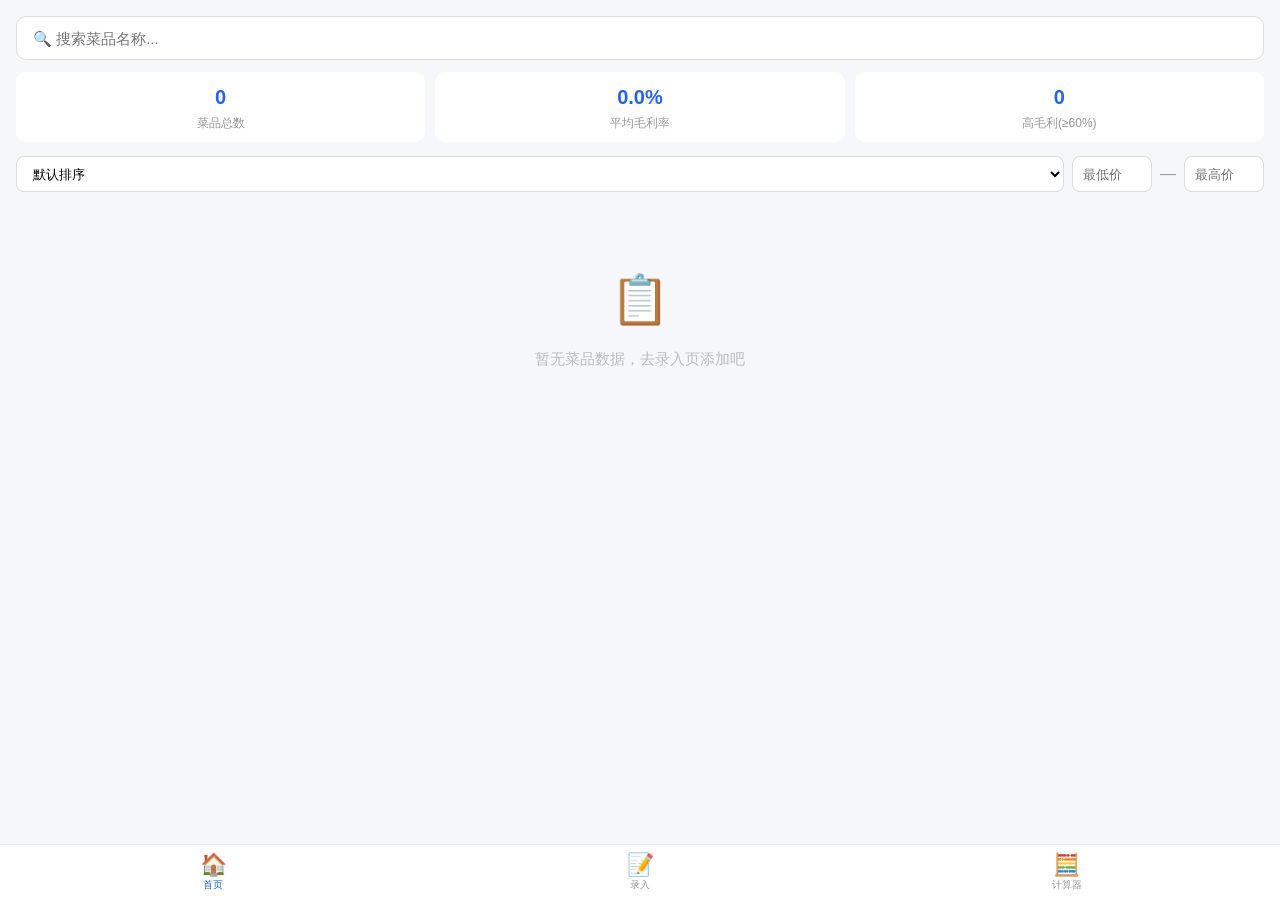
==== index.html @ 5049fad4 "feat: 后厨计算器 - 餐厅成本与毛利率计算工具 - 3个Tab：首页(数据总览)、录入(添加/修改菜品)、计算器(快捷工具) - localStorage持久化，数据不丢失 - 原材料卡片式布局" ====
<!DOCTYPE html>
<html lang="zh-CN">
<head>
  <meta charset="UTF-8">
  <meta name="viewport" content="width=device-width, initial-scale=1.0, maximum-scale=1.0, user-scalable=no">
  <meta name="theme-color" content="#2563EB">
  <meta name="apple-mobile-web-app-capable" content="yes">
  <meta name="apple-mobile-web-app-status-bar-style" content="default">
  <meta name="apple-mobile-web-app-title" content="后厨计算器">
  <link rel="manifest" href="/manifest.json">
  <link rel="icon" href="/icon-192.png" type="image/png">
  <link rel="apple-touch-icon" href="/icon-192.png">
  <title>后厨计算器</title>
  <link rel="stylesheet" href="/css/style.css">
</head>
<body>

  <!-- Toast -->
  <div id="toast" class="toast"></div>

  <!-- 首页 -->
  <div id="page-home" class="page active">
    <div class="page-content">
      <div class="search-bar">
        <input class="search-input" id="search-input" placeholder="🔍 搜索菜品名称..." oninput="onSearch()" />
      </div>
      <div class="stats-row">
        <div class="stat-card"><div class="stat-value" id="stat-total">0</div><div class="stat-label">菜品总数</div></div>
        <div class="stat-card"><div class="stat-value" id="stat-avg">0%</div><div class="stat-label">平均毛利率</div></div>
        <div class="stat-card"><div class="stat-value" id="stat-high">0</div><div class="stat-label">高毛利(≥60%)</div></div>
      </div>
      <div class="filter-bar">
        <select class="filter-select" onchange="onSortChange(this.value)">
          <option value="default">默认排序</option>
          <option value="margin-desc">毛利率 ↓</option>
          <option value="margin-asc">毛利率 ↑</option>
        </select>
        <input class="filter-price" type="number" placeholder="最低价" oninput="onMinPrice(this.value)" />
        <span style="line-height:36px;color:#999">—</span>
        <input class="filter-price" type="number" placeholder="最高价" oninput="onMaxPrice(this.value)" />
      </div>
      <div id="dish-list"><div class="empty-state"><div class="empty-icon">📋</div><div class="empty-text">暂无菜品数据，去录入页添加吧</div></div></div>
    </div>
  </div>

  <!-- 录入页 -->
  <div id="page-add" class="page">
    <div class="page-content" id="add-page-content"></div>
  </div>

  <!-- 计算器页 -->
  <div id="page-calc" class="page">
    <div class="page-content">
      <!-- 计算器1：出成率换算 -->
      <div class="calc-card">
        <div class="calc-title">🧮 出成率换算</div>
        <div class="calc-field">
          <label class="calc-label">原材料价格（元/斤）</label>
          <input class="calc-input" id="calc1-price" type="number" step="0.01" min="0" placeholder="如：25" oninput="onCalc1Input()" />
        </div>
        <div class="calc-field">
          <label class="calc-label">需要克重（g）</label>
          <input class="calc-input" id="calc1-weight" type="number" step="0.1" min="0" placeholder="如：300" oninput="onCalc1Input()" />
        </div>
        <div class="calc-field">
          <label class="calc-label">出成率（%）</label>
          <input class="calc-input" id="calc1-yield" type="number" step="0.1" min="0" max="100" placeholder="默认100" value="100" oninput="onCalc1Input()" />
        </div>
        <div class="calc-result">实际成本：<span id="calc1-result">—</span></div>
      </div>

      <!-- 计算器2：毛利率计算 -->
      <div class="calc-card">
        <div class="calc-title">📊 毛利率计算</div>
        <div class="calc-field">
          <label class="calc-label">售价（元）</label>
          <input class="calc-input" id="calc2-price" type="number" step="0.01" min="0" placeholder="如：68" oninput="onCalc2Input()" />
        </div>
        <div class="calc-field">
          <label class="calc-label">单份成本（元）</label>
          <input class="calc-input" id="calc2-cost" type="number" step="0.01" min="0" placeholder="如：25" oninput="onCalc2Input()" />
        </div>
        <div class="calc-result">毛利率：<span id="calc2-result">—</span></div>
      </div>
    </div>
  </div>

  <!-- 底部导航 -->
  <div class="tab-bar">
    <button class="tab-item active" data-tab="home" onclick="switchTab('home')">
      <span class="tab-icon">🏠</span>
      <span class="tab-label">首页</span>
    </button>
    <button class="tab-item" data-tab="add" onclick="switchTab('add')">
      <span class="tab-icon">📝</span>
      <span class="tab-label">录入</span>
    </button>
    <button class="tab-item" data-tab="calc" onclick="switchTab('calc')">
      <span class="tab-icon">🧮</span>
      <span class="tab-label">计算器</span>
    </button>
  </div>

  <script src="/js/types.js"></script>
  <script src="/js/storage.js"></script>
  <script src="/js/app.js"></script>
  <script>
    if ('serviceWorker' in navigator) {
      window.addEventListener('load', function() {
        navigator.serviceWorker.register('/sw.js').then(function(reg) {
          console.log('SW registered:', reg.scope);
        }).catch(function(err) {
          console.log('SW registration failed:', err);
        });
      });
    }
  </script>
</body>
</html>
---- css/style.css ----
/* ============ 全局重置 ============ */
* { margin: 0; padding: 0; box-sizing: border-box; -webkit-tap-highlight-color: transparent; }
html, body { height: 100%; overflow: hidden; }
body {
  font-family: -apple-system, BlinkMacSystemFont, "Segoe UI", Roboto, "Helvetica Neue", Arial, sans-serif;
  background: #f5f7fa; color: #1a1a2e; font-size: 16px; line-height: 1.5;
}

/* ============ 底部导航 ============ */
.tab-bar {
  position: fixed; bottom: 0; left: 0; right: 0;
  display: flex; height: 56px; background: #fff;
  border-top: 1px solid #e8e8e8; z-index: 1000;
}
.tab-item {
  flex: 1; display: flex; flex-direction: column; align-items: center;
  justify-content: center; font-size: 11px; color: #999; cursor: pointer;
  transition: color 0.2s; border: none; background: none; padding: 0;
}
.tab-item.active { color: #2563EB; }
.tab-icon { font-size: 22px; margin-bottom: 2px; line-height: 1; }
.tab-label { font-size: 10px; }

/* ============ 页面容器 ============ */
.page { display: none; height: 100vh; padding-bottom: 56px; overflow-y: auto; }
.page.active { display: block; }
.page-content { padding: 16px; padding-bottom: 100px; }

/* ============ 首页表格 ============ */
.search-bar { margin-bottom: 12px; }
.search-input {
  width: 100%; height: 44px; padding: 0 16px; border: 1px solid #ddd;
  border-radius: 10px; font-size: 15px; outline: none; background: #fff;
  transition: border-color 0.2s;
}
.search-input:focus { border-color: #2563EB; }

.stats-row {
  display: flex; gap: 10px; margin-bottom: 14px; flex-wrap: wrap;
}
.stat-card {
  flex: 1; min-width: 80px; background: #fff; border-radius: 10px;
  padding: 10px 12px; text-align: center;
}
.stat-value { font-size: 20px; font-weight: 700; color: #2563EB; }
.stat-label { font-size: 12px; color: #999; margin-top: 2px; }

.filter-bar {
  display: flex; gap: 8px; margin-bottom: 12px; flex-wrap: wrap;
}
.filter-select {
  height: 36px; padding: 0 12px; border: 1px solid #ddd; border-radius: 8px;
  font-size: 13px; background: #fff; outline: none; flex: 1; min-width: 80px;
}
.filter-price {
  height: 36px; padding: 0 10px; border: 1px solid #ddd; border-radius: 8px;
  font-size: 13px; outline: none; width: 80px;
}

.table-wrap { overflow-x: auto; border-radius: 10px; background: #fff; }
table { width: 100%; border-collapse: collapse; min-width: 480px; }
th { background: #f0f4ff; padding: 10px 8px; font-size: 12px; color: #666; text-align: left; white-space: nowrap; }
td { padding: 10px 8px; font-size: 15px; border-bottom: 1px solid #f0f0f0; }
tr:last-child td { border-bottom: none; }
tr { cursor: pointer; transition: background 0.15s; }
tr:hover { background: #f8faff; }
.price-cell { font-size: 18px; font-weight: 700; }
.margin-green { color: #16a34a; }
.margin-red { color: #dc2626; }
.margin-normal { color: #2563EB; }
.dish-name { font-weight: 600; }

/* ============ 录入页 - 卡片式区块 ============ */
.form-section {
  background: #fff; border-radius: 12px; padding: 20px; margin-bottom: 16px;
  box-shadow: 0 1px 4px rgba(0,0,0,0.04);
}
.section-title {
  font-size: 16px; font-weight: 700; color: #1a1a2e; margin-bottom: 16px;
  padding-bottom: 10px; border-bottom: 2px solid #2563EB;
}
.field-group { margin-bottom: 14px; }
.field-group:last-child { margin-bottom: 0; }
.field-label {
  display: block; font-size: 14px; color: #666; margin-bottom: 6px; font-weight: 500;
}
.form-input {
  width: 100%; height: 44px; padding: 0 14px; border: 1px solid #ddd;
  border-radius: 8px; font-size: 16px; outline: none; background: #fff;
  transition: border-color 0.2s, box-shadow 0.2s;
}
.form-input:focus { border-color: #2563EB; box-shadow: 0 0 0 3px rgba(37,99,235,0.1); }

/* ============ 原材料卡片 ============ */
.ing-card {
  background: #f8f9fb; border-radius: 10px; padding: 16px; margin-bottom: 16px;
  border: 1px solid #eee;
}
.ing-field { margin-bottom: 12px; }
.ing-field:last-of-type { margin-bottom: 0; }
.ing-label {
  display: block; font-size: 13px; color: #666; margin-bottom: 5px; font-weight: 500;
}
.ing-input {
  width: 100%; height: 44px; padding: 0 12px; border: 1px solid #ddd;
  border-radius: 8px; font-size: 15px; outline: none; background: #fff;
  transition: border-color 0.2s, box-shadow 0.2s;
}
.ing-input:focus { border-color: #2563EB; box-shadow: 0 0 0 3px rgba(37,99,235,0.1); }

.ing-price-row {
  display: flex; gap: 8px; align-items: stretch;
}
.ing-price-input {
  flex: 1; height: 44px; padding: 0 12px; border: 1px solid #ddd;
  border-radius: 8px; font-size: 15px; outline: none; background: #fff;
  transition: border-color 0.2s, box-shadow 0.2s;
}
.ing-price-input:focus { border-color: #2563EB; box-shadow: 0 0 0 3px rgba(37,99,235,0.1); }
.ing-unit-select {
  flex-shrink: 0; height: 44px; padding: 0 12px; border: 1px solid #ddd;
  border-radius: 8px; font-size: 13px; background: #fff; color: #2563EB;
  font-weight: 600; cursor: pointer; outline: none; transition: all 0.15s;
}
.ing-unit-select:active { background: #eff6ff; }

.ing-card-footer {
  display: flex; justify-content: space-between; align-items: center;
  margin-top: 12px; padding-top: 10px; border-top: 1px solid #e0e0e0;
}
.ing-subtotal { font-size: 14px; color: #888; font-weight: 500; }
.ing-delete {
  background: none; border: none; color: #bbb; font-size: 18px;
  cursor: pointer; padding: 4px 8px; border-radius: 6px; transition: all 0.2s;
  line-height: 1;
}
.ing-delete:active { color: #dc2626; background: #fef2f2; }

.add-ing-btn {
  display: block; width: 100%; height: 44px; border: 1.5px dashed #2563EB;
  border-radius: 10px; background: #f0f4ff; color: #2563EB;
  font-size: 15px; font-weight: 600; cursor: pointer; transition: all 0.2s;
  margin-top: 4px;
}
.add-ing-btn:active { background: #dbeafe; }

.total-cost-row {
  text-align: right; margin-top: 8px; padding-top: 14px; font-size: 20px;
  font-weight: 700; color: #2563EB; border-top: 2px solid #e0e0e0;
}

/* ============ 售价与利润区域 ============ */
.profit-section {
  background: #fff; border-radius: 12px; padding: 20px; margin-bottom: 16px;
  box-shadow: 0 1px 4px rgba(0,0,0,0.04);
}
.profit-row { display: flex; justify-content: space-between; align-items: center; margin-bottom: 10px; }
.profit-label { font-size: 14px; color: #666; }
.profit-value { font-size: 16px; font-weight: 700; }
.profit-value.green { color: #16a34a; }
.profit-value.red { color: #dc2626; }
.profit-value.blue { color: #2563EB; }

.save-btn {
  width: 100%; height: 50px; background: #2563EB; color: #fff;
  border: none; border-radius: 8px; font-size: 18px; font-weight: 700;
  cursor: pointer; transition: all 0.2s; margin-top: 16px;
}
.save-btn:active { background: #1d4ed8; }

/* ============ 计算器页 ============ */
.calc-card {
  background: #fff; border-radius: 12px; padding: 20px; margin-bottom: 16px;
  box-shadow: 0 1px 4px rgba(0,0,0,0.04);
}
.calc-title { font-size: 16px; font-weight: 700; margin-bottom: 14px; color: #1a1a2e; }
.calc-field { margin-bottom: 12px; }
.calc-label { display: block; font-size: 13px; color: #666; margin-bottom: 4px; }
.calc-input {
  width: 100%; height: 44px; padding: 0 14px; border: 1px solid #ddd;
  border-radius: 8px; font-size: 16px; outline: none; background: #fafafa;
  transition: border-color 0.2s;
}
.calc-input:focus { border-color: #2563EB; background: #fff; }
.calc-result {
  margin-top: 12px; padding: 12px; background: #f0f4ff; border-radius: 8px;
  font-size: 18px; font-weight: 700; color: #2563EB; text-align: center;
}

/* ============ Toast 提示 ============ */
.toast {
  position: fixed; top: 20px; left: 50%; transform: translateX(-50%);
  background: #1a1a2e; color: #fff; padding: 12px 24px; border-radius: 10px;
  font-size: 14px; z-index: 2000; opacity: 0; transition: opacity 0.3s;
  pointer-events: none; white-space: nowrap;
}
.toast.show { opacity: 1; }

/* ============ 空状态 ============ */
.empty-state {
  text-align: center; padding: 60px 20px; color: #bbb;
}
.empty-icon { font-size: 48px; margin-bottom: 12px; }
.empty-text { font-size: 15px; }

/* ============ 滚动条美化 ============ */
::-webkit-scrollbar { width: 4px; height: 4px; }
::-webkit-scrollbar-track { background: transparent; }
::-webkit-scrollbar-thumb { background: #ccc; border-radius: 4px; }
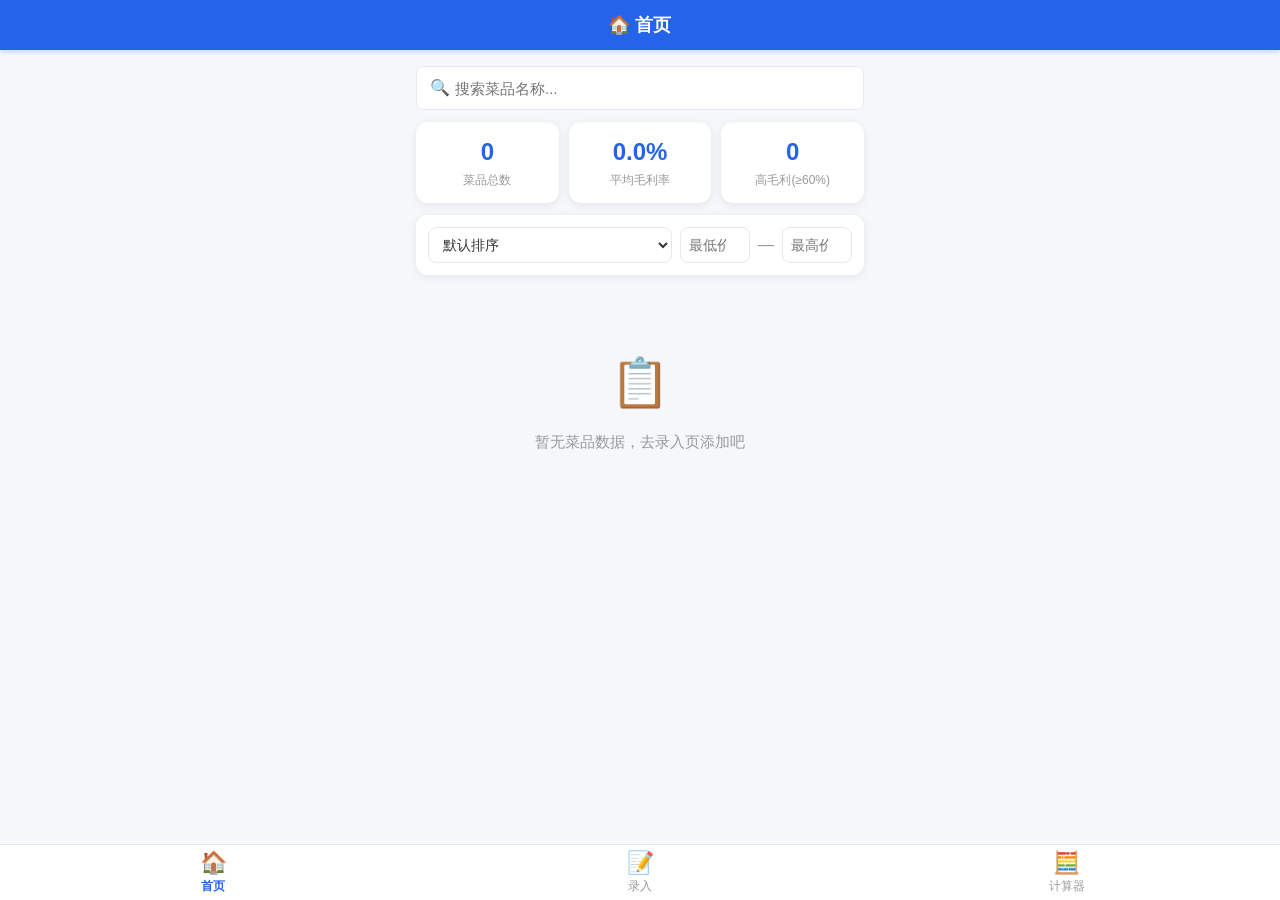
==== commit a7e6cf82: "refactor: 全新UI设计 - 卡片式布局、蓝色导航栏、圆角卡片、专业APP风格" ====
--- a/index.html
+++ b/index.html
@@ -7,22 +7,26 @@
   <meta name="apple-mobile-web-app-capable" content="yes">
   <meta name="apple-mobile-web-app-status-bar-style" content="default">
   <meta name="apple-mobile-web-app-title" content="后厨计算器">
-  <link rel="manifest" href="/manifest.json">
-  <link rel="icon" href="/icon-192.png" type="image/png">
-  <link rel="apple-touch-icon" href="/icon-192.png">
+  <link rel="manifest" href="./manifest.json">
+  <link rel="icon" href="./icon-192.png" type="image/png">
+  <link rel="apple-touch-icon" href="./icon-192.png">
   <title>后厨计算器</title>
-  <link rel="stylesheet" href="/css/style.css">
+  <link rel="stylesheet" href="./css/style.css">
 </head>
 <body>
 
   <!-- Toast -->
   <div id="toast" class="toast"></div>
 
+  <!-- 顶部导航 -->
+  <div class="top-nav" id="top-nav">🏠 首页</div>
+
   <!-- 首页 -->
   <div id="page-home" class="page active">
     <div class="page-content">
       <div class="search-bar">
-        <input class="search-input" id="search-input" placeholder="🔍 搜索菜品名称..." oninput="onSearch()" />
+        <span class="search-icon">🔍</span>
+        <input class="search-input" id="search-input" placeholder="搜索菜品名称..." oninput="onSearch()" />
       </div>
       <div class="stats-row">
         <div class="stat-card"><div class="stat-value" id="stat-total">0</div><div class="stat-label">菜品总数</div></div>
@@ -51,7 +55,6 @@
   <!-- 计算器页 -->
   <div id="page-calc" class="page">
     <div class="page-content">
-      <!-- 计算器1：出成率换算 -->
       <div class="calc-card">
         <div class="calc-title">🧮 出成率换算</div>
         <div class="calc-field">
@@ -66,10 +69,8 @@
           <label class="calc-label">出成率（%）</label>
           <input class="calc-input" id="calc1-yield" type="number" step="0.1" min="0" max="100" placeholder="默认100" value="100" oninput="onCalc1Input()" />
         </div>
-        <div class="calc-result">实际成本：<span id="calc1-result">—</span></div>
+        <div class="calc-result">实际成本：<strong id="calc1-result">—</strong></div>
       </div>
-
-      <!-- 计算器2：毛利率计算 -->
       <div class="calc-card">
         <div class="calc-title">📊 毛利率计算</div>
         <div class="calc-field">
@@ -80,7 +81,7 @@
           <label class="calc-label">单份成本（元）</label>
           <input class="calc-input" id="calc2-cost" type="number" step="0.01" min="0" placeholder="如：25" oninput="onCalc2Input()" />
         </div>
-        <div class="calc-result">毛利率：<span id="calc2-result">—</span></div>
+        <div class="calc-result">毛利率：<strong id="calc2-result">—</strong></div>
       </div>
     </div>
   </div>
@@ -101,13 +102,13 @@
     </button>
   </div>
 
-  <script src="/js/types.js"></script>
-  <script src="/js/storage.js"></script>
-  <script src="/js/app.js"></script>
+  <script src="./js/types.js"></script>
+  <script src="./js/storage.js"></script>
+  <script src="./js/app.js"></script>
   <script>
     if ('serviceWorker' in navigator) {
       window.addEventListener('load', function() {
-        navigator.serviceWorker.register('/sw.js').then(function(reg) {
+        navigator.serviceWorker.register('./sw.js').then(function(reg) {
           console.log('SW registered:', reg.scope);
         }).catch(function(err) {
           console.log('SW registration failed:', err);
--- a/css/style.css
+++ b/css/style.css
@@ -1,209 +1,613 @@
-/* ============ 全局重置 ============ */
-* { margin: 0; padding: 0; box-sizing: border-box; -webkit-tap-highlight-color: transparent; }
-html, body { height: 100%; overflow: hidden; }
+* {
+  margin: 0;
+  padding: 0;
+  box-sizing: border-box;
+  -webkit-tap-highlight-color: transparent;
+}
+
 body {
-  font-family: -apple-system, BlinkMacSystemFont, "Segoe UI", Roboto, "Helvetica Neue", Arial, sans-serif;
-  background: #f5f7fa; color: #1a1a2e; font-size: 16px; line-height: 1.5;
-}
-
-/* ============ 底部导航 ============ */
+  background: #F5F7FA;
+  font-family: -apple-system, BlinkMacSystemFont, "PingFang SC", "Helvetica Neue", Arial, sans-serif;
+  color: #333;
+  line-height: 1.5;
+  padding-bottom: 56px;
+  padding-top: 50px;
+  min-height: 100vh;
+  overflow-x: hidden;
+}
+
+/* ====== Top Nav Bar ====== */
+.top-nav {
+  position: fixed;
+  top: 0;
+  left: 0;
+  right: 0;
+  height: 50px;
+  background: #2563EB;
+  color: #fff;
+  display: flex;
+  align-items: center;
+  justify-content: center;
+  font-size: 18px;
+  font-weight: 600;
+  z-index: 100;
+  box-shadow: 0 2px 4px rgba(37, 99, 235, 0.2);
+}
+
+/* ====== Bottom Tab Bar ====== */
 .tab-bar {
-  position: fixed; bottom: 0; left: 0; right: 0;
-  display: flex; height: 56px; background: #fff;
-  border-top: 1px solid #e8e8e8; z-index: 1000;
-}
+  position: fixed;
+  bottom: 0;
+  left: 0;
+  right: 0;
+  height: 56px;
+  background: #fff;
+  border-top: 1px solid #E5E7EB;
+  display: flex;
+  align-items: center;
+  justify-content: space-around;
+  z-index: 100;
+  padding-bottom: env(safe-area-inset-bottom, 0);
+}
+
 .tab-item {
-  flex: 1; display: flex; flex-direction: column; align-items: center;
-  justify-content: center; font-size: 11px; color: #999; cursor: pointer;
-  transition: color 0.2s; border: none; background: none; padding: 0;
-}
-.tab-item.active { color: #2563EB; }
-.tab-icon { font-size: 22px; margin-bottom: 2px; line-height: 1; }
-.tab-label { font-size: 10px; }
-
-/* ============ 页面容器 ============ */
-.page { display: none; height: 100vh; padding-bottom: 56px; overflow-y: auto; }
-.page.active { display: block; }
-.page-content { padding: 16px; padding-bottom: 100px; }
-
-/* ============ 首页表格 ============ */
-.search-bar { margin-bottom: 12px; }
+  flex: 1;
+  display: flex;
+  flex-direction: column;
+  align-items: center;
+  justify-content: center;
+  height: 100%;
+  border: none;
+  background: transparent;
+  cursor: pointer;
+  outline: none;
+  padding: 4px 0;
+}
+
+.tab-icon {
+  font-size: 22px;
+  line-height: 1.2;
+}
+
+.tab-label {
+  font-size: 12px;
+  color: #999;
+  margin-top: 2px;
+}
+
+.tab-item.active .tab-label {
+  color: #2563EB;
+  font-weight: 600;
+}
+
+/* ====== Pages ====== */
+.page {
+  display: none;
+  min-height: calc(100vh - 106px);
+}
+.page.active {
+  display: block;
+}
+
+.page-content {
+  padding: 16px;
+  max-width: 480px;
+  margin: 0 auto;
+}
+
+/* ====== Toast ====== */
+.toast {
+  position: fixed;
+  top: 60px;
+  left: 50%;
+  transform: translateX(-50%);
+  background: rgba(0,0,0,0.8);
+  color: #fff;
+  padding: 10px 24px;
+  border-radius: 8px;
+  font-size: 14px;
+  z-index: 999;
+  opacity: 0;
+  transition: opacity 0.3s;
+  pointer-events: none;
+}
+.toast.show {
+  opacity: 1;
+}
+
+/* ====== Card ====== */
+.card {
+  background: #fff;
+  border-radius: 12px;
+  box-shadow: 0 2px 8px rgba(0,0,0,0.08);
+  padding: 16px;
+  margin-bottom: 12px;
+}
+
+.card-title {
+  font-size: 16px;
+  font-weight: 600;
+  color: #333;
+  margin-bottom: 12px;
+  padding-bottom: 10px;
+  border-bottom: 1px solid #F3F4F6;
+}
+
+/* ====== Input ====== */
+.input-group {
+  margin-bottom: 12px;
+}
+
+.input-label {
+  font-size: 14px;
+  color: #666;
+  margin-bottom: 6px;
+  display: block;
+}
+
+.input-wrapper {
+  position: relative;
+}
+
+.input-field {
+  width: 100%;
+  height: 48px;
+  background: #fff;
+  border: 1px solid #E5E7EB;
+  border-radius: 8px;
+  padding: 0 14px;
+  font-size: 16px;
+  color: #333;
+  outline: none;
+  transition: border-color 0.2s, box-shadow 0.2s;
+}
+
+.input-field:focus {
+  border-color: #2563EB;
+  box-shadow: 0 0 0 3px rgba(37, 99, 235, 0.1);
+}
+
+.input-field::placeholder {
+  color: #B0B0B0;
+}
+
+/* ====== Button ====== */
+.btn-primary {
+  width: 100%;
+  height: 50px;
+  background: #2563EB;
+  color: #fff;
+  border: none;
+  border-radius: 8px;
+  font-size: 18px;
+  font-weight: 600;
+  cursor: pointer;
+  outline: none;
+  display: flex;
+  align-items: center;
+  justify-content: center;
+  gap: 6px;
+  transition: background 0.2s;
+}
+.btn-primary:active {
+  background: #1D4ED8;
+}
+
+.btn-small {
+  background: transparent;
+  border: 1px solid #E5E7EB;
+  border-radius: 6px;
+  padding: 6px 12px;
+  font-size: 13px;
+  color: #666;
+  cursor: pointer;
+  outline: none;
+  transition: all 0.2s;
+}
+.btn-small:active {
+  background: #F3F4F6;
+}
+.btn-small.btn-danger {
+  color: #EF4444;
+  border-color: #FEE2E2;
+}
+.btn-small.btn-danger:active {
+  background: #FEF2F2;
+}
+
+/* ====== Search Bar ====== */
+.search-bar {
+  position: relative;
+  margin-bottom: 12px;
+}
+.search-icon {
+  position: absolute;
+  left: 14px;
+  top: 50%;
+  transform: translateY(-50%);
+  font-size: 16px;
+  color: #999;
+  pointer-events: none;
+}
 .search-input {
-  width: 100%; height: 44px; padding: 0 16px; border: 1px solid #ddd;
-  border-radius: 10px; font-size: 15px; outline: none; background: #fff;
+  width: 100%;
+  height: 44px;
+  background: #fff;
+  border: 1px solid #E5E7EB;
+  border-radius: 8px;
+  padding: 0 14px 0 38px;
+  font-size: 15px;
+  color: #333;
+  outline: none;
   transition: border-color 0.2s;
 }
-.search-input:focus { border-color: #2563EB; }
-
+.search-input:focus {
+  border-color: #2563EB;
+}
+
+/* ====== Stats Cards ====== */
 .stats-row {
-  display: flex; gap: 10px; margin-bottom: 14px; flex-wrap: wrap;
+  display: flex;
+  gap: 10px;
+  margin-bottom: 12px;
 }
 .stat-card {
-  flex: 1; min-width: 80px; background: #fff; border-radius: 10px;
-  padding: 10px 12px; text-align: center;
-}
-.stat-value { font-size: 20px; font-weight: 700; color: #2563EB; }
-.stat-label { font-size: 12px; color: #999; margin-top: 2px; }
-
+  flex: 1;
+  background: #fff;
+  border-radius: 12px;
+  box-shadow: 0 2px 8px rgba(0,0,0,0.08);
+  padding: 14px 10px;
+  text-align: center;
+}
+.stat-value {
+  font-size: 24px;
+  font-weight: 700;
+  color: #2563EB;
+  line-height: 1.3;
+}
+.stat-label {
+  font-size: 12px;
+  color: #999;
+  margin-top: 4px;
+}
+
+/* ====== Filter Bar ====== */
 .filter-bar {
-  display: flex; gap: 8px; margin-bottom: 12px; flex-wrap: wrap;
+  background: #fff;
+  border-radius: 12px;
+  box-shadow: 0 2px 8px rgba(0,0,0,0.08);
+  padding: 12px;
+  margin-bottom: 12px;
+  display: flex;
+  align-items: center;
+  gap: 8px;
+  flex-wrap: wrap;
 }
 .filter-select {
-  height: 36px; padding: 0 12px; border: 1px solid #ddd; border-radius: 8px;
-  font-size: 13px; background: #fff; outline: none; flex: 1; min-width: 80px;
+  height: 36px;
+  border: 1px solid #E5E7EB;
+  border-radius: 8px;
+  padding: 0 10px;
+  font-size: 14px;
+  color: #333;
+  background: #fff;
+  outline: none;
+  flex: 1;
+  min-width: 100px;
 }
 .filter-price {
-  height: 36px; padding: 0 10px; border: 1px solid #ddd; border-radius: 8px;
-  font-size: 13px; outline: none; width: 80px;
-}
-
-.table-wrap { overflow-x: auto; border-radius: 10px; background: #fff; }
-table { width: 100%; border-collapse: collapse; min-width: 480px; }
-th { background: #f0f4ff; padding: 10px 8px; font-size: 12px; color: #666; text-align: left; white-space: nowrap; }
-td { padding: 10px 8px; font-size: 15px; border-bottom: 1px solid #f0f0f0; }
-tr:last-child td { border-bottom: none; }
-tr { cursor: pointer; transition: background 0.15s; }
-tr:hover { background: #f8faff; }
-.price-cell { font-size: 18px; font-weight: 700; }
-.margin-green { color: #16a34a; }
-.margin-red { color: #dc2626; }
-.margin-normal { color: #2563EB; }
-.dish-name { font-weight: 600; }
-
-/* ============ 录入页 - 卡片式区块 ============ */
-.form-section {
-  background: #fff; border-radius: 12px; padding: 20px; margin-bottom: 16px;
-  box-shadow: 0 1px 4px rgba(0,0,0,0.04);
+  width: 70px;
+  height: 36px;
+  border: 1px solid #E5E7EB;
+  border-radius: 8px;
+  padding: 0 8px;
+  font-size: 14px;
+  color: #333;
+  outline: none;
+}
+.filter-price:focus {
+  border-color: #2563EB;
+}
+
+/* ====== Dish List ====== */
+.dish-card {
+  background: #fff;
+  border-radius: 12px;
+  box-shadow: 0 2px 8px rgba(0,0,0,0.08);
+  padding: 14px 16px;
+  margin-bottom: 10px;
+  cursor: pointer;
+  transition: transform 0.1s;
+}
+.dish-card:active {
+  transform: scale(0.98);
+}
+.dish-card-header {
+  display: flex;
+  justify-content: space-between;
+  align-items: center;
+  margin-bottom: 6px;
+}
+.dish-name {
+  font-size: 16px;
+  font-weight: 600;
+  color: #333;
+}
+.dish-spec {
+  font-size: 12px;
+  color: #999;
+  margin-left: 6px;
+}
+.dish-margin-badge {
+  font-size: 14px;
+  font-weight: 700;
+  padding: 3px 10px;
+  border-radius: 12px;
+  white-space: nowrap;
+}
+.margin-high {
+  color: #059669;
+  background: #ECFDF5;
+}
+.margin-mid {
+  color: #D97706;
+  background: #FFFBEB;
+}
+.margin-low {
+  color: #DC2626;
+  background: #FEF2F2;
+}
+.dish-card-body {
+  display: flex;
+  justify-content: space-between;
+  font-size: 14px;
+  color: #666;
+}
+.dish-card-body span {
+  display: flex;
+  align-items: center;
+  gap: 4px;
+}
+
+/* ====== Empty State ====== */
+.empty-state {
+  text-align: center;
+  padding: 60px 20px;
+  color: #999;
+}
+.empty-icon {
+  font-size: 48px;
+  margin-bottom: 12px;
+}
+.empty-text {
+  font-size: 15px;
+}
+
+/* ====== Add Dish Page ====== */
+.section-card {
+  background: #fff;
+  border-radius: 12px;
+  box-shadow: 0 2px 8px rgba(0,0,0,0.08);
+  padding: 16px;
+  margin-bottom: 12px;
 }
 .section-title {
-  font-size: 16px; font-weight: 700; color: #1a1a2e; margin-bottom: 16px;
-  padding-bottom: 10px; border-bottom: 2px solid #2563EB;
-}
-.field-group { margin-bottom: 14px; }
-.field-group:last-child { margin-bottom: 0; }
-.field-label {
-  display: block; font-size: 14px; color: #666; margin-bottom: 6px; font-weight: 500;
-}
-.form-input {
-  width: 100%; height: 44px; padding: 0 14px; border: 1px solid #ddd;
-  border-radius: 8px; font-size: 16px; outline: none; background: #fff;
-  transition: border-color 0.2s, box-shadow 0.2s;
-}
-.form-input:focus { border-color: #2563EB; box-shadow: 0 0 0 3px rgba(37,99,235,0.1); }
-
-/* ============ 原材料卡片 ============ */
+  font-size: 16px;
+  font-weight: 600;
+  color: #333;
+  margin-bottom: 12px;
+  padding-bottom: 10px;
+  border-bottom: 1px solid #F3F4F6;
+}
+
+/* Ingredient Card */
 .ing-card {
-  background: #f8f9fb; border-radius: 10px; padding: 16px; margin-bottom: 16px;
-  border: 1px solid #eee;
-}
-.ing-field { margin-bottom: 12px; }
-.ing-field:last-of-type { margin-bottom: 0; }
+  background: #F9FAFB;
+  border-radius: 10px;
+  padding: 14px;
+  margin-bottom: 12px;
+  position: relative;
+}
+.ing-field {
+  margin-bottom: 10px;
+}
 .ing-label {
-  display: block; font-size: 13px; color: #666; margin-bottom: 5px; font-weight: 500;
+  font-size: 13px;
+  color: #666;
+  margin-bottom: 4px;
+  display: block;
 }
 .ing-input {
-  width: 100%; height: 44px; padding: 0 12px; border: 1px solid #ddd;
-  border-radius: 8px; font-size: 15px; outline: none; background: #fff;
-  transition: border-color 0.2s, box-shadow 0.2s;
-}
-.ing-input:focus { border-color: #2563EB; box-shadow: 0 0 0 3px rgba(37,99,235,0.1); }
-
+  width: 100%;
+  height: 44px;
+  background: #fff;
+  border: 1px solid #E5E7EB;
+  border-radius: 8px;
+  padding: 0 12px;
+  font-size: 15px;
+  color: #333;
+  outline: none;
+  transition: border-color 0.2s;
+}
+.ing-input:focus {
+  border-color: #2563EB;
+  box-shadow: 0 0 0 3px rgba(37, 99, 235, 0.1);
+}
 .ing-price-row {
-  display: flex; gap: 8px; align-items: stretch;
-}
-.ing-price-input {
-  flex: 1; height: 44px; padding: 0 12px; border: 1px solid #ddd;
-  border-radius: 8px; font-size: 15px; outline: none; background: #fff;
-  transition: border-color 0.2s, box-shadow 0.2s;
-}
-.ing-price-input:focus { border-color: #2563EB; box-shadow: 0 0 0 3px rgba(37,99,235,0.1); }
-.ing-unit-select {
-  flex-shrink: 0; height: 44px; padding: 0 12px; border: 1px solid #ddd;
-  border-radius: 8px; font-size: 13px; background: #fff; color: #2563EB;
-  font-weight: 600; cursor: pointer; outline: none; transition: all 0.15s;
-}
-.ing-unit-select:active { background: #eff6ff; }
-
-.ing-card-footer {
-  display: flex; justify-content: space-between; align-items: center;
-  margin-top: 12px; padding-top: 10px; border-top: 1px solid #e0e0e0;
-}
-.ing-subtotal { font-size: 14px; color: #888; font-weight: 500; }
+  display: flex;
+  gap: 8px;
+  align-items: flex-start;
+}
+.ing-price-row .ing-input {
+  flex: 1;
+}
+.ing-unit-btn {
+  height: 44px;
+  min-width: 80px;
+  background: #fff;
+  border: 1px solid #E5E7EB;
+  border-radius: 8px;
+  font-size: 14px;
+  color: #666;
+  cursor: pointer;
+  outline: none;
+  display: flex;
+  align-items: center;
+  justify-content: center;
+  gap: 4px;
+  transition: all 0.2s;
+  flex-shrink: 0;
+}
+.ing-unit-btn:active {
+  background: #F3F4F6;
+}
+.ing-unit-btn .arrow {
+  font-size: 10px;
+  color: #999;
+}
+.ing-footer {
+  display: flex;
+  justify-content: space-between;
+  align-items: center;
+  margin-top: 8px;
+  padding-top: 8px;
+  border-top: 1px solid #E5E7EB;
+}
+.ing-subtotal {
+  font-size: 14px;
+  color: #666;
+}
+.ing-subtotal strong {
+  color: #2563EB;
+  font-weight: 600;
+}
 .ing-delete {
-  background: none; border: none; color: #bbb; font-size: 18px;
-  cursor: pointer; padding: 4px 8px; border-radius: 6px; transition: all 0.2s;
-  line-height: 1;
-}
-.ing-delete:active { color: #dc2626; background: #fef2f2; }
-
+  background: transparent;
+  border: none;
+  font-size: 18px;
+  color: #CCC;
+  cursor: pointer;
+  padding: 4px 8px;
+  border-radius: 6px;
+  transition: all 0.2s;
+}
+.ing-delete:active {
+  color: #EF4444;
+  background: #FEF2F2;
+}
+
+/* Add Ingredient Button */
 .add-ing-btn {
-  display: block; width: 100%; height: 44px; border: 1.5px dashed #2563EB;
-  border-radius: 10px; background: #f0f4ff; color: #2563EB;
-  font-size: 15px; font-weight: 600; cursor: pointer; transition: all 0.2s;
+  width: 100%;
+  height: 44px;
+  background: transparent;
+  border: 1px dashed #D1D5DB;
+  border-radius: 8px;
+  font-size: 15px;
+  color: #666;
+  cursor: pointer;
+  outline: none;
+  display: flex;
+  align-items: center;
+  justify-content: center;
+  gap: 4px;
+  transition: all 0.2s;
   margin-top: 4px;
 }
-.add-ing-btn:active { background: #dbeafe; }
-
-.total-cost-row {
-  text-align: right; margin-top: 8px; padding-top: 14px; font-size: 20px;
-  font-weight: 700; color: #2563EB; border-top: 2px solid #e0e0e0;
-}
-
-/* ============ 售价与利润区域 ============ */
-.profit-section {
-  background: #fff; border-radius: 12px; padding: 20px; margin-bottom: 16px;
-  box-shadow: 0 1px 4px rgba(0,0,0,0.04);
-}
-.profit-row { display: flex; justify-content: space-between; align-items: center; margin-bottom: 10px; }
-.profit-label { font-size: 14px; color: #666; }
-.profit-value { font-size: 16px; font-weight: 700; }
-.profit-value.green { color: #16a34a; }
-.profit-value.red { color: #dc2626; }
-.profit-value.blue { color: #2563EB; }
-
-.save-btn {
-  width: 100%; height: 50px; background: #2563EB; color: #fff;
-  border: none; border-radius: 8px; font-size: 18px; font-weight: 700;
-  cursor: pointer; transition: all 0.2s; margin-top: 16px;
-}
-.save-btn:active { background: #1d4ed8; }
-
-/* ============ 计算器页 ============ */
+.add-ing-btn:active {
+  border-color: #2563EB;
+  color: #2563EB;
+  background: #EFF6FF;
+}
+
+/* Total Cost */
+.total-cost {
+  font-size: 20px;
+  font-weight: 700;
+  color: #2563EB;
+  text-align: right;
+  padding-top: 12px;
+  margin-top: 12px;
+  border-top: 2px solid #E5E7EB;
+}
+
+/* Profit Section */
+.profit-row {
+  display: flex;
+  justify-content: space-between;
+  align-items: center;
+  padding: 8px 0;
+}
+.profit-label {
+  font-size: 15px;
+  color: #666;
+}
+.profit-value {
+  font-size: 18px;
+  font-weight: 700;
+  color: #333;
+}
+.profit-margin {
+  font-size: 22px;
+  font-weight: 700;
+}
+.profit-margin.margin-high { color: #059669; }
+.profit-margin.margin-mid { color: #D97706; }
+.profit-margin.margin-low { color: #DC2626; }
+
+/* ====== Calculator ====== */
 .calc-card {
-  background: #fff; border-radius: 12px; padding: 20px; margin-bottom: 16px;
-  box-shadow: 0 1px 4px rgba(0,0,0,0.04);
-}
-.calc-title { font-size: 16px; font-weight: 700; margin-bottom: 14px; color: #1a1a2e; }
-.calc-field { margin-bottom: 12px; }
-.calc-label { display: block; font-size: 13px; color: #666; margin-bottom: 4px; }
+  background: #fff;
+  border-radius: 12px;
+  box-shadow: 0 2px 8px rgba(0,0,0,0.08);
+  padding: 16px;
+  margin-bottom: 16px;
+}
+.calc-title {
+  font-size: 16px;
+  font-weight: 600;
+  color: #333;
+  margin-bottom: 12px;
+  padding-bottom: 10px;
+  border-bottom: 1px solid #F3F4F6;
+}
+.calc-field {
+  margin-bottom: 12px;
+}
+.calc-label {
+  font-size: 14px;
+  color: #666;
+  margin-bottom: 6px;
+  display: block;
+}
 .calc-input {
-  width: 100%; height: 44px; padding: 0 14px; border: 1px solid #ddd;
-  border-radius: 8px; font-size: 16px; outline: none; background: #fafafa;
+  width: 100%;
+  height: 48px;
+  background: #fff;
+  border: 1px solid #E5E7EB;
+  border-radius: 8px;
+  padding: 0 14px;
+  font-size: 16px;
+  color: #333;
+  outline: none;
   transition: border-color 0.2s;
 }
-.calc-input:focus { border-color: #2563EB; background: #fff; }
+.calc-input:focus {
+  border-color: #2563EB;
+  box-shadow: 0 0 0 3px rgba(37, 99, 235, 0.1);
+}
 .calc-result {
-  margin-top: 12px; padding: 12px; background: #f0f4ff; border-radius: 8px;
-  font-size: 18px; font-weight: 700; color: #2563EB; text-align: center;
-}
-
-/* ============ Toast 提示 ============ */
-.toast {
-  position: fixed; top: 20px; left: 50%; transform: translateX(-50%);
-  background: #1a1a2e; color: #fff; padding: 12px 24px; border-radius: 10px;
-  font-size: 14px; z-index: 2000; opacity: 0; transition: opacity 0.3s;
-  pointer-events: none; white-space: nowrap;
-}
-.toast.show { opacity: 1; }
-
-/* ============ 空状态 ============ */
-.empty-state {
-  text-align: center; padding: 60px 20px; color: #bbb;
-}
-.empty-icon { font-size: 48px; margin-bottom: 12px; }
-.empty-text { font-size: 15px; }
-
-/* ============ 滚动条美化 ============ */
-::-webkit-scrollbar { width: 4px; height: 4px; }
-::-webkit-scrollbar-track { background: transparent; }
-::-webkit-scrollbar-thumb { background: #ccc; border-radius: 4px; }+  background: #EFF6FF;
+  border-radius: 8px;
+  padding: 12px 14px;
+  font-size: 16px;
+  color: #666;
+  margin-top: 8px;
+  text-align: center;
+}
+.calc-result strong {
+  font-size: 22px;
+  font-weight: 700;
+  color: #2563EB;
+  margin-left: 4px;
+}
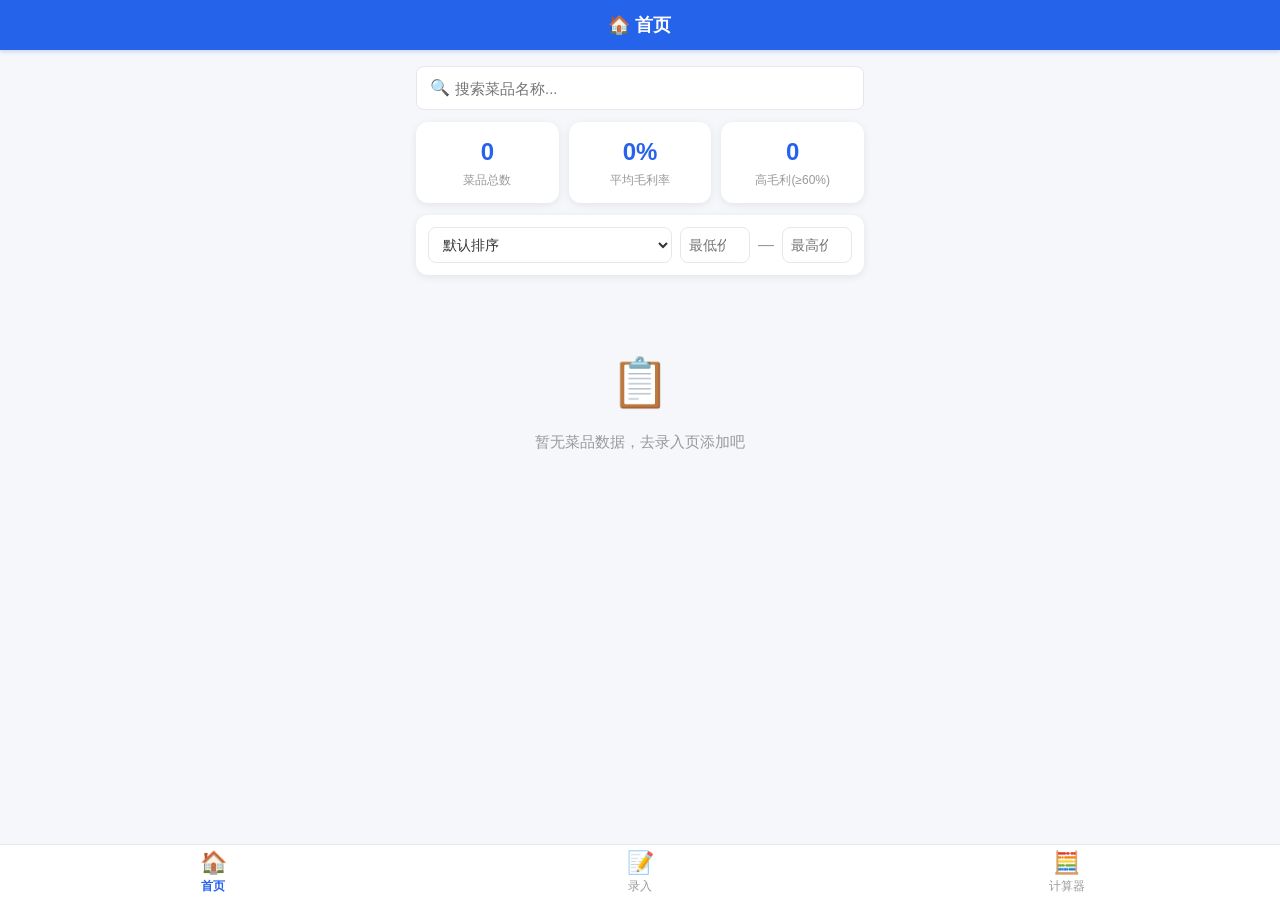
==== commit 42b1af4b: "fix: Service Worker缓存策略 - 支持自动更新+网络优先+版本号管理" ====
--- a/index.html
+++ b/index.html
@@ -7,6 +7,8 @@
   <meta name="apple-mobile-web-app-capable" content="yes">
   <meta name="apple-mobile-web-app-status-bar-style" content="default">
   <meta name="apple-mobile-web-app-title" content="后厨计算器">
+  <meta http-equiv="pragma" content="no-cache">
+  <meta http-equiv="cache-control" content="no-cache, no-store, must-revalidate">
   <link rel="manifest" href="./manifest.json">
   <link rel="icon" href="./icon-192.png" type="image/png">
   <link rel="apple-touch-icon" href="./icon-192.png">
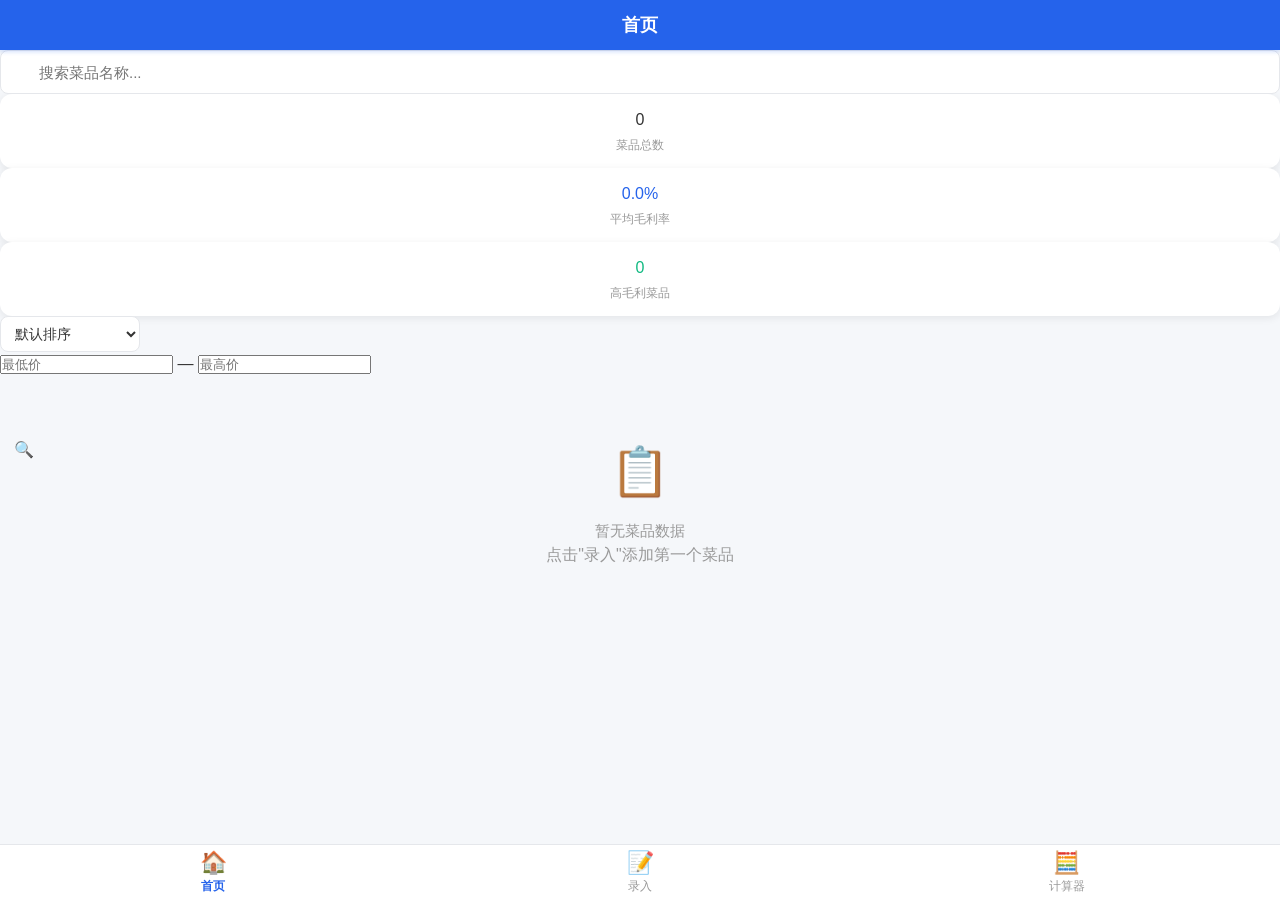
==== commit 4301844f: "fix: 修复Tab切换Bug - HTML页面ID与JS函数名匹配，修复updateDish参数不匹配" ====
--- a/index.html
+++ b/index.html
@@ -21,10 +21,10 @@
   <div id="toast" class="toast"></div>
 
   <!-- 顶部导航 -->
-  <div class="top-nav" id="top-nav">🏠 首页</div>
+  <div class="top-nav" id="pageTitle">🏠 首页</div>
 
   <!-- 首页 -->
-  <div id="page-home" class="page active">
+  <div id="pageHome" class="page active">
     <div class="page-content">
       <div class="search-bar">
         <span class="search-icon">🔍</span>
@@ -50,12 +50,12 @@
   </div>
 
   <!-- 录入页 -->
-  <div id="page-add" class="page">
+  <div id="pageAdd" class="page">
     <div class="page-content" id="add-page-content"></div>
   </div>
 
   <!-- 计算器页 -->
-  <div id="page-calc" class="page">
+  <div id="pageCalc" class="page">
     <div class="page-content">
       <div class="calc-card">
         <div class="calc-title">🧮 出成率换算</div>
